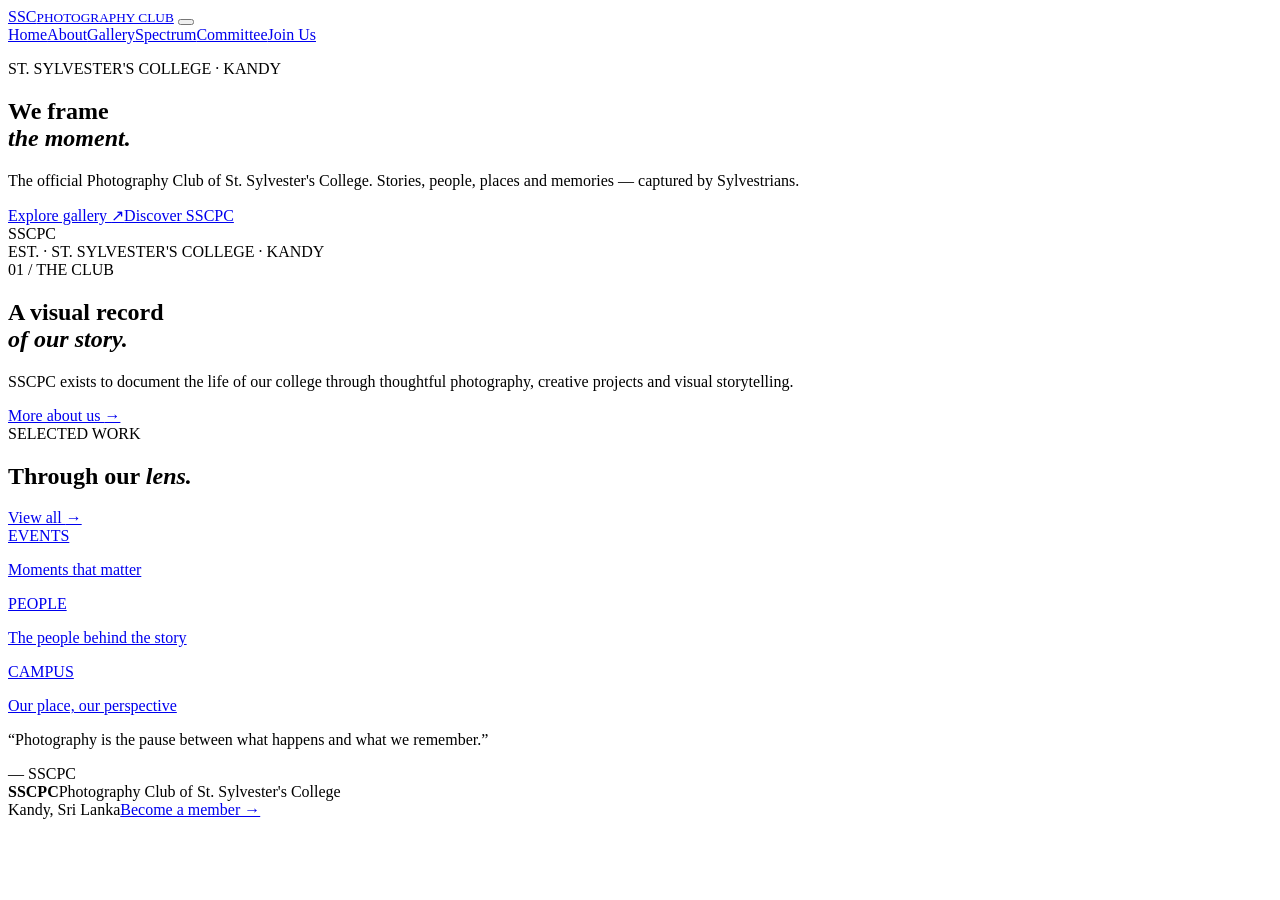
==== index.html @ 709f21ef "Initial SSCPC site: add index.html" ====
<!doctype html>
<html lang="en">
<head>
  <meta charset="UTF-8">
  <meta name="viewport" content="width=device-width,initial-scale=1">
  <meta name="description" content="St. Sylvester's College Photography Club — SSCPC.">
  <title>SSCPC — St. Sylvester's College Photography Club</title>
  <link rel="stylesheet" href="assets/css/style.css">
</head>
<body>
  <header class="site-header">
    <a class="brand" href="index.html"><span>SSC</span><small>PHOTOGRAPHY CLUB</small></a>
    <button class="menu-toggle" aria-label="Open navigation" aria-expanded="false"><i></i><i></i></button>
    <nav class="nav" aria-label="Primary">
      <a class="active" href="index.html">Home</a><a href="about.html">About</a><a href="gallery.html">Gallery</a><a href="spectrum.html">Spectrum</a><a href="committee.html">Committee</a><a class="nav-cta" href="join.html">Join Us</a>
    </nav>
  </header>
  <main>
    <section class="hero hero-home">
      <div class="hero-copy reveal">
        <p class="eyebrow">ST. SYLVESTER'S COLLEGE · KANDY</p>
        <h1>We frame<br><em>the moment.</em></h1>
        <p class="lede">The official Photography Club of St. Sylvester's College. Stories, people, places and memories — captured by Sylvestrians.</p>
        <div class="actions"><a class="button" href="gallery.html">Explore gallery <span>↗</span></a><a class="text-link" href="about.html">Discover SSCPC</a></div>
      </div>
      <div class="hero-art" aria-hidden="true"><div class="frame"><div class="photo-placeholder">SSCPC</div></div><span class="vertical-note">EST. · ST. SYLVESTER'S COLLEGE · KANDY</span></div>
    </section>
    <section class="intro section">
      <div class="section-label">01 / THE CLUB</div>
      <div><h2>A visual record<br><em>of our story.</em></h2><p>SSCPC exists to document the life of our college through thoughtful photography, creative projects and visual storytelling.</p><a class="arrow-link" href="about.html">More about us <span>→</span></a></div>
    </section>
    <section class="feature section">
      <div class="section-heading"><div><span class="eyebrow">SELECTED WORK</span><h2>Through our <em>lens.</em></h2></div><a class="arrow-link" href="gallery.html">View all <span>→</span></a></div>
      <div class="gallery-grid">
        <a class="gallery-card tall" href="gallery.html"><div class="media media-one"><span>EVENTS</span></div><p>Moments that matter</p></a>
        <a class="gallery-card" href="gallery.html"><div class="media media-two"><span>PEOPLE</span></div><p>The people behind the story</p></a>
        <a class="gallery-card" href="gallery.html"><div class="media media-three"><span>CAMPUS</span></div><p>Our place, our perspective</p></a>
      </div>
    </section>
    <section class="quote section"><p>“Photography is the pause between what happens and what we remember.”</p><span>— SSCPC</span></section>
  </main>
  <footer class="footer"><div><strong>SSCPC</strong><span>Photography Club of St. Sylvester's College</span></div><div><span>Kandy, Sri Lanka</span><a href="join.html">Become a member →</a></div></footer>
  <script src="assets/js/main.js"></script>
</body>
</html>
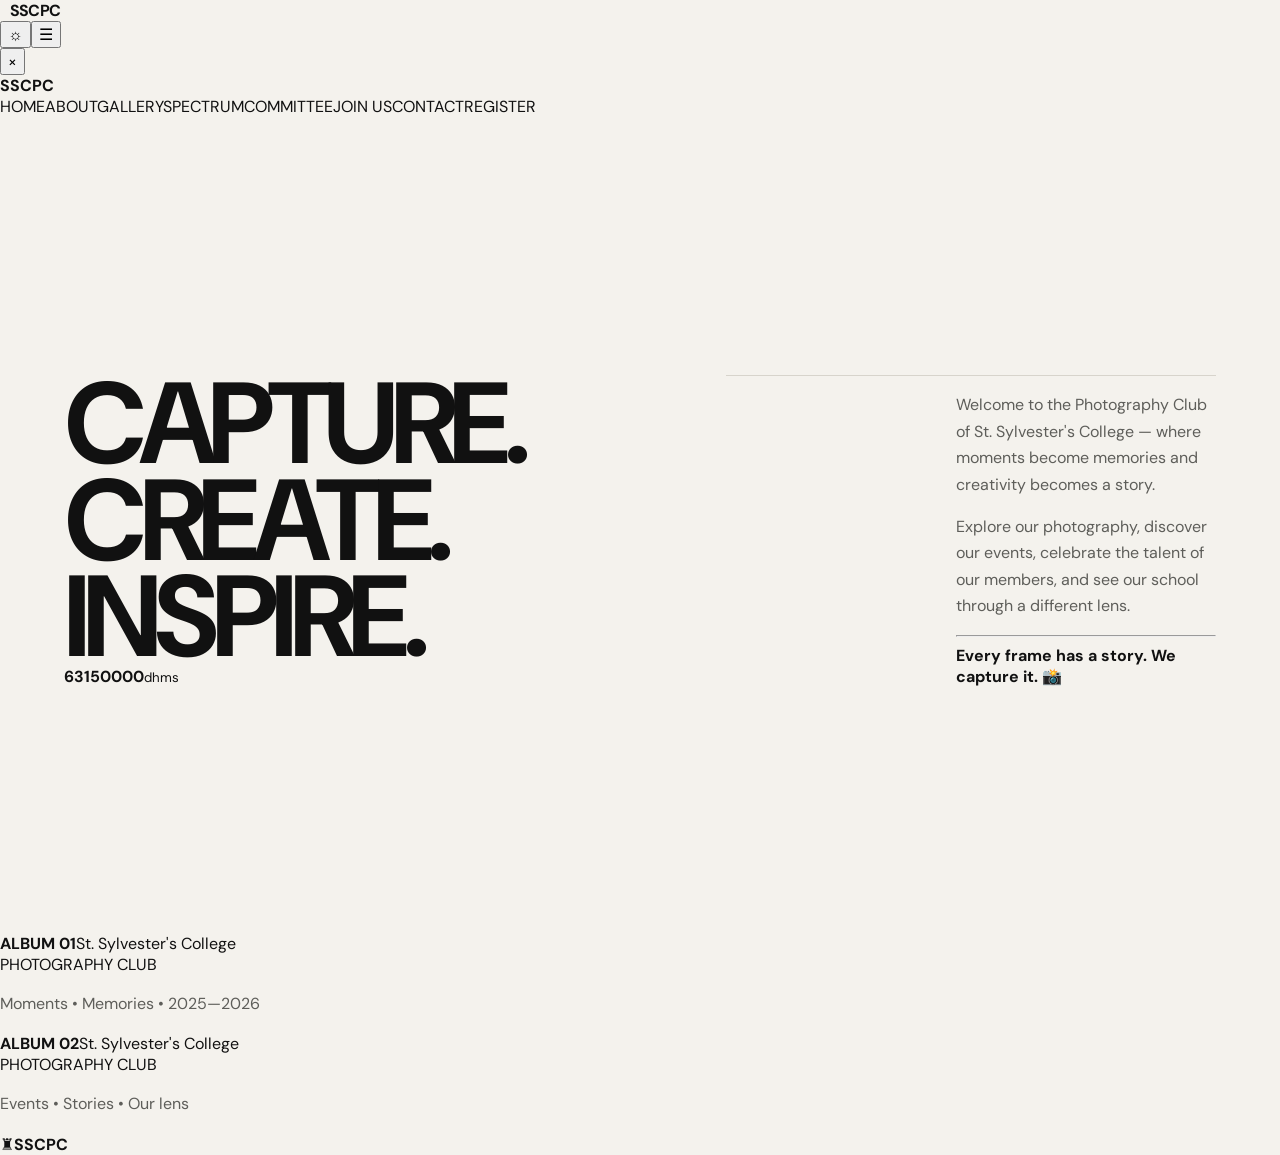
==== commit 017dae91: "Rebuild SSCPC to match live-site screen recording" ====
--- a/index.html
+++ b/index.html
@@ -1,45 +1,8 @@
-<!doctype html>
-<html lang="en">
-<head>
-  <meta charset="UTF-8">
-  <meta name="viewport" content="width=device-width,initial-scale=1">
-  <meta name="description" content="St. Sylvester's College Photography Club — SSCPC.">
-  <title>SSCPC — St. Sylvester's College Photography Club</title>
-  <link rel="stylesheet" href="assets/css/style.css">
-</head>
-<body>
-  <header class="site-header">
-    <a class="brand" href="index.html"><span>SSC</span><small>PHOTOGRAPHY CLUB</small></a>
-    <button class="menu-toggle" aria-label="Open navigation" aria-expanded="false"><i></i><i></i></button>
-    <nav class="nav" aria-label="Primary">
-      <a class="active" href="index.html">Home</a><a href="about.html">About</a><a href="gallery.html">Gallery</a><a href="spectrum.html">Spectrum</a><a href="committee.html">Committee</a><a class="nav-cta" href="join.html">Join Us</a>
-    </nav>
-  </header>
-  <main>
-    <section class="hero hero-home">
-      <div class="hero-copy reveal">
-        <p class="eyebrow">ST. SYLVESTER'S COLLEGE · KANDY</p>
-        <h1>We frame<br><em>the moment.</em></h1>
-        <p class="lede">The official Photography Club of St. Sylvester's College. Stories, people, places and memories — captured by Sylvestrians.</p>
-        <div class="actions"><a class="button" href="gallery.html">Explore gallery <span>↗</span></a><a class="text-link" href="about.html">Discover SSCPC</a></div>
-      </div>
-      <div class="hero-art" aria-hidden="true"><div class="frame"><div class="photo-placeholder">SSCPC</div></div><span class="vertical-note">EST. · ST. SYLVESTER'S COLLEGE · KANDY</span></div>
-    </section>
-    <section class="intro section">
-      <div class="section-label">01 / THE CLUB</div>
-      <div><h2>A visual record<br><em>of our story.</em></h2><p>SSCPC exists to document the life of our college through thoughtful photography, creative projects and visual storytelling.</p><a class="arrow-link" href="about.html">More about us <span>→</span></a></div>
-    </section>
-    <section class="feature section">
-      <div class="section-heading"><div><span class="eyebrow">SELECTED WORK</span><h2>Through our <em>lens.</em></h2></div><a class="arrow-link" href="gallery.html">View all <span>→</span></a></div>
-      <div class="gallery-grid">
-        <a class="gallery-card tall" href="gallery.html"><div class="media media-one"><span>EVENTS</span></div><p>Moments that matter</p></a>
-        <a class="gallery-card" href="gallery.html"><div class="media media-two"><span>PEOPLE</span></div><p>The people behind the story</p></a>
-        <a class="gallery-card" href="gallery.html"><div class="media media-three"><span>CAMPUS</span></div><p>Our place, our perspective</p></a>
-      </div>
-    </section>
-    <section class="quote section"><p>“Photography is the pause between what happens and what we remember.”</p><span>— SSCPC</span></section>
-  </main>
-  <footer class="footer"><div><strong>SSCPC</strong><span>Photography Club of St. Sylvester's College</span></div><div><span>Kandy, Sri Lanka</span><a href="join.html">Become a member →</a></div></footer>
-  <script src="assets/js/main.js"></script>
-</body>
-</html>+<!doctype html><html lang="en"><head><meta charset="utf-8"><meta name="viewport" content="width=device-width,initial-scale=1"><meta name="theme-color" content="#070b2a"><title>SSCPC — Photography Club</title><link rel="stylesheet" href="assets/css/style.css"></head><body>
+<div class="stars"></div><header class="topbar"><a class="brand" href="index.html"><span class="aperture"><i></i></span><b>SSCPC</b></a><div class="top-actions"><button class="icon-btn" id="themeBtn" aria-label="Theme">☼</button><button class="icon-btn menu-btn" id="menuBtn" aria-label="Menu">☰</button></div></header>
+<aside class="drawer" id="drawer"><button class="drawer-close" id="drawerClose">×</button><div class="drawer-brand"><span class="aperture"><i></i></span><b>SSCPC</b></div><nav><a class="active" href="index.html">HOME</a><a href="about.html">ABOUT</a><a href="gallery.html">GALLERY</a><a href="spectrum.html">SPECTRUM</a><a href="committee.html">COMMITTEE</a><a href="join.html">JOIN US</a><a href="join.html#contact">CONTACT</a><a class="register" href="join.html">REGISTER</a></nav></aside><div class="scrim" id="scrim"></div>
+<main>
+<section class="hero"><div class="hero-title"><h1>CAPTURE.<br>CREATE.<br>INSPIRE.</h1><div class="countdown" data-days="63"><strong>63</strong><strong>15</strong><strong>00</strong><strong>00</strong><small>d</small><small>h</small><small>m</small><small>s</small></div></div>
+<div class="intro"><div class="rail"></div><div><p>Welcome to the Photography Club of St. Sylvester's College — where moments become memories and creativity becomes a story.</p><p>Explore our photography, discover our events, celebrate the talent of our members, and see our school through a different lens.</p><hr><b>Every frame has a story. We capture it. 📸</b></div></div></section>
+<section class="albums"><div class="album-card"><div class="album-head"><b>ALBUM 01</b><span>St. Sylvester's College<br>PHOTOGRAPHY CLUB</span></div><div class="polaroids"><div></div><div></div><div></div></div><p>Moments • Memories • 2025—2026</p></div><div class="album-card alt"><div class="album-head"><b>ALBUM 02</b><span>St. Sylvester's College<br>PHOTOGRAPHY CLUB</span></div><div class="polaroids"><div></div><div></div><div></div></div><p>Events • Stories • Our lens</p></div></section>
+</main><footer><span>♜</span><span class="aperture"><i></i></span><b>SSCPC</b></footer><script src="assets/js/main.js"></script></body></html>
--- a/assets/css/style.css
+++ b/assets/css/style.css
@@ -0,0 +1,5 @@
+@import url('https://fonts.googleapis.com/css2?family=DM+Mono:wght@400;500&family=DM+Sans:wght@400;500;600;700&family=Playfair+Display:ital,wght@0,500;0,600;1,500;1,600&display=swap');
+:root{--ink:#111;--paper:#f4f2ed;--muted:#777;--line:#d7d4cc;--max:1280px}*{box-sizing:border-box}html{scroll-behavior:smooth}body{margin:0;background:var(--paper);color:var(--ink);font-family:'DM Sans',sans-serif}a{color:inherit;text-decoration:none}button{font:inherit}.site-header{height:84px;padding:0 4vw;display:flex;align-items:center;justify-content:space-between;border-bottom:1px solid var(--line);position:relative;z-index:20;background:rgba(244,242,237,.92);backdrop-filter:blur(14px)}.brand{display:flex;align-items:baseline;gap:10px;font-weight:700;letter-spacing:-.05em}.brand span{font-size:27px}.brand small,.eyebrow,.section-label,.filters,.person>span{font-family:'DM Mono',monospace;font-size:10px;letter-spacing:.12em}.nav{display:flex;align-items:center;gap:30px;font-size:13px}.nav a{opacity:.62;transition:.25s}.nav a:hover,.nav a.active{opacity:1}.nav-cta{border:1px solid var(--ink);padding:11px 17px;opacity:1!important}.menu-toggle{display:none;background:none;border:0}.hero{max-width:var(--max);margin:auto;padding:8vw 5vw 7vw;min-height:calc(100vh - 84px);display:grid;grid-template-columns:1.1fr .9fr;gap:5vw;align-items:center}.eyebrow{display:block;margin-bottom:20px}.hero h1,.page-hero h1,.join-hero h1{font-size:clamp(58px,9vw,132px);line-height:.84;letter-spacing:-.065em;margin:0}.hero h1 em,.page-hero h1 em,.join-hero h1 em,h2 em{font-family:'Playfair Display',serif;font-weight:500}.lede{max-width:520px;color:#555;line-height:1.7;margin:35px 0}.actions{display:flex;gap:25px;align-items:center}.button{display:inline-flex;gap:30px;align-items:center;background:var(--ink);color:white;padding:16px 19px;font-size:12px}.button.light{background:white;color:var(--ink)}.text-link,.arrow-link{font-size:12px;border-bottom:1px solid #999;padding-bottom:4px}.hero-art{position:relative;min-height:560px;display:flex;align-items:center;justify-content:center}.frame{width:min(390px,80%);aspect-ratio:4/5;border:1px solid #bbb;padding:12px;transform:rotate(3deg)}.photo-placeholder,.media,.portrait{height:100%;display:flex;align-items:end;justify-content:flex-start;padding:20px;background:linear-gradient(135deg,#d8d3c9,#8d8980 48%,#2e2d2a);color:white;font-family:'DM Mono',monospace;font-size:10px;letter-spacing:.15em}.frame .photo-placeholder{font-size:54px;letter-spacing:-.06em}.vertical-note{position:absolute;right:4%;top:18%;writing-mode:vertical-rl;font:9px 'DM Mono';letter-spacing:.12em;color:#777}.section{max-width:var(--max);margin:auto;padding:10vw 5vw}.intro,.split{display:grid;grid-template-columns:.7fr 1.3fr;gap:7vw;border-top:1px solid var(--line)}h2{font-size:clamp(42px,6vw,78px);line-height:.95;letter-spacing:-.055em;margin:0 0 25px}p{line-height:1.65;color:#5e5e5a}.intro p,.split p{max-width:620px}.section-label{padding-top:7px;color:#888}.section-heading{display:flex;justify-content:space-between;align-items:end;margin-bottom:50px}.gallery-grid{display:grid;grid-template-columns:1.2fr .8fr;gap:22px}.gallery-card{display:block}.gallery-card.tall{grid-row:span 2}.media{min-height:280px;transition:transform .5s}.gallery-card.tall .media{min-height:650px}.gallery-card:hover .media{transform:scale(.985)}.media-one{background:linear-gradient(145deg,#aaa49a,#3e3c38)}.media-two{background:linear-gradient(145deg,#c9c3b8,#66615b)}.media-three{background:linear-gradient(145deg,#d5d0c7,#77726b)}.media-four{background:linear-gradient(145deg,#a49e93,#292825)}.media-five{background:linear-gradient(145deg,#bbb4a9,#5a554f)}.media-six{background:linear-gradient(145deg,#9d978d,#242321)}.gallery-card p,.archive-item p{margin:12px 0 20px;font-size:12px;color:#333}.quote{border-top:1px solid var(--line);text-align:center;padding:13vw 5vw}.quote p{font:italic clamp(28px,4vw,54px) 'Playfair Display';max-width:850px;margin:auto;color:var(--ink)}.quote span{display:block;margin-top:25px;font:10px 'DM Mono'}.footer{border-top:1px solid var(--line);padding:30px 5vw;display:flex;justify-content:space-between;font-size:11px}.footer div{display:flex;gap:18px}.footer strong{font-size:16px}.footer span{color:#777}.page-hero{max-width:var(--max);margin:auto;padding:11vw 5vw 8vw;border-bottom:1px solid var(--line)}.page-hero p{max-width:570px;margin:45px 0 0}.page-hero.compact{padding-bottom:7vw}.dark-band{background:#171715;color:white;padding:9vw 8vw;display:grid;grid-template-columns:1fr 1fr;gap:8vw}.dark-band h2{font-size:clamp(44px,6vw,82px)}.dark-band p{color:#aaa}.stats{display:grid;grid-template-columns:1fr 1fr;gap:35px}.stats div{border-top:1px solid #454541;padding-top:14px}.stats b{font:10px 'DM Mono';display:block;margin-bottom:30px}.stats span{font-size:13px}.values,.committee-grid{display:grid;grid-template-columns:repeat(3,1fr);gap:18px}.values article{border-top:1px solid var(--line);padding-top:18px}.values span{font:10px 'DM Mono';color:#888}.values h3{font-size:25px}.values p{font-size:13px}.filters{display:flex;gap:25px;margin-bottom:45px}.filter{border:0;background:none;padding:0;color:#888;cursor:pointer}.filter.active{color:var(--ink);text-decoration:underline;text-underline-offset:6px}.archive-grid{display:grid;grid-template-columns:repeat(2,1fr);gap:45px 22px}.archive-item.wide{grid-column:span 2}.archive-item .media{min-height:430px}.archive-item.wide .media{min-height:600px}.spectrum-list{padding-top:3vw}.story{display:grid;grid-template-columns:.2fr 1fr auto;gap:5vw;padding:45px 0;border-top:1px solid var(--line);align-items:start}.story>span{font:10px 'DM Mono';color:#888}.story h2{font-size:clamp(32px,5vw,65px);margin:0}.story p{max-width:580px}.story b{font-size:25px}.center{display:block;text-align:center}.center h2{margin:20px auto 45px}.person .portrait{aspect-ratio:4/5;min-height:330px;margin-bottom:18px}.person>span{color:#888}.person h2{font-size:25px;margin:13px 0 0}.person p{margin-top:5px;font-size:12px}.join-hero{background:#171715;color:white;padding:10vw 8vw;display:flex;justify-content:space-between;align-items:end;gap:40px}.join-hero p{color:#aaa;max-width:520px;margin:40px 0 0}.join-content{display:grid;grid-template-columns:.6fr 1.4fr;gap:7vw}.join-points>div{border-top:1px solid var(--line);padding:25px 0}.join-points b{font:10px 'DM Mono';color:#888}.join-points h2{font-size:36px;margin:15px 0}.join-points p{max-width:600px;margin:0}
+.reveal{animation:rise .8s both}@keyframes rise{from{opacity:0;transform:translateY(25px)}to{opacity:1;transform:none}}
+@media(max-width:800px){.site-header{height:70px}.menu-toggle{display:flex;flex-direction:column;gap:6px}.menu-toggle i{display:block;width:25px;height:1px;background:var(--ink)}.nav{position:absolute;top:70px;left:0;right:0;background:var(--paper);border-bottom:1px solid var(--line);padding:25px 5vw;display:none;flex-direction:column;align-items:flex-start;gap:22px}.nav.open{display:flex}.hero{grid-template-columns:1fr;padding-top:18vw;min-height:auto}.hero-art{min-height:430px}.vertical-note{right:0}.intro,.split,.join-content{grid-template-columns:1fr;gap:35px}.gallery-grid,.archive-grid{grid-template-columns:1fr}.gallery-card.tall{grid-row:auto}.gallery-card.tall .media,.archive-item .media,.archive-item.wide .media{min-height:400px}.archive-item.wide{grid-column:auto}.dark-band{grid-template-columns:1fr;padding:15vw 7vw}.values,.committee-grid{grid-template-columns:1fr 1fr}.story{grid-template-columns:1fr;gap:12px}.story b{display:none}.join-hero{display:block;padding:15vw 7vw}.join-hero .button{margin-top:40px}.footer{flex-direction:column;gap:15px}.footer div{flex-wrap:wrap}.page-hero{padding-top:17vw}.brand small{display:none}}
+@media(max-width:480px){.hero h1,.page-hero h1,.join-hero h1{font-size:57px}.hero-art{min-height:360px}.values,.committee-grid{grid-template-columns:1fr}.section{padding:18vw 6vw}.dark-band{padding:18vw 6vw}.filters{overflow:auto;white-space:nowrap;padding-bottom:5px}.gallery-card .media,.archive-item .media{min-height:330px}}
